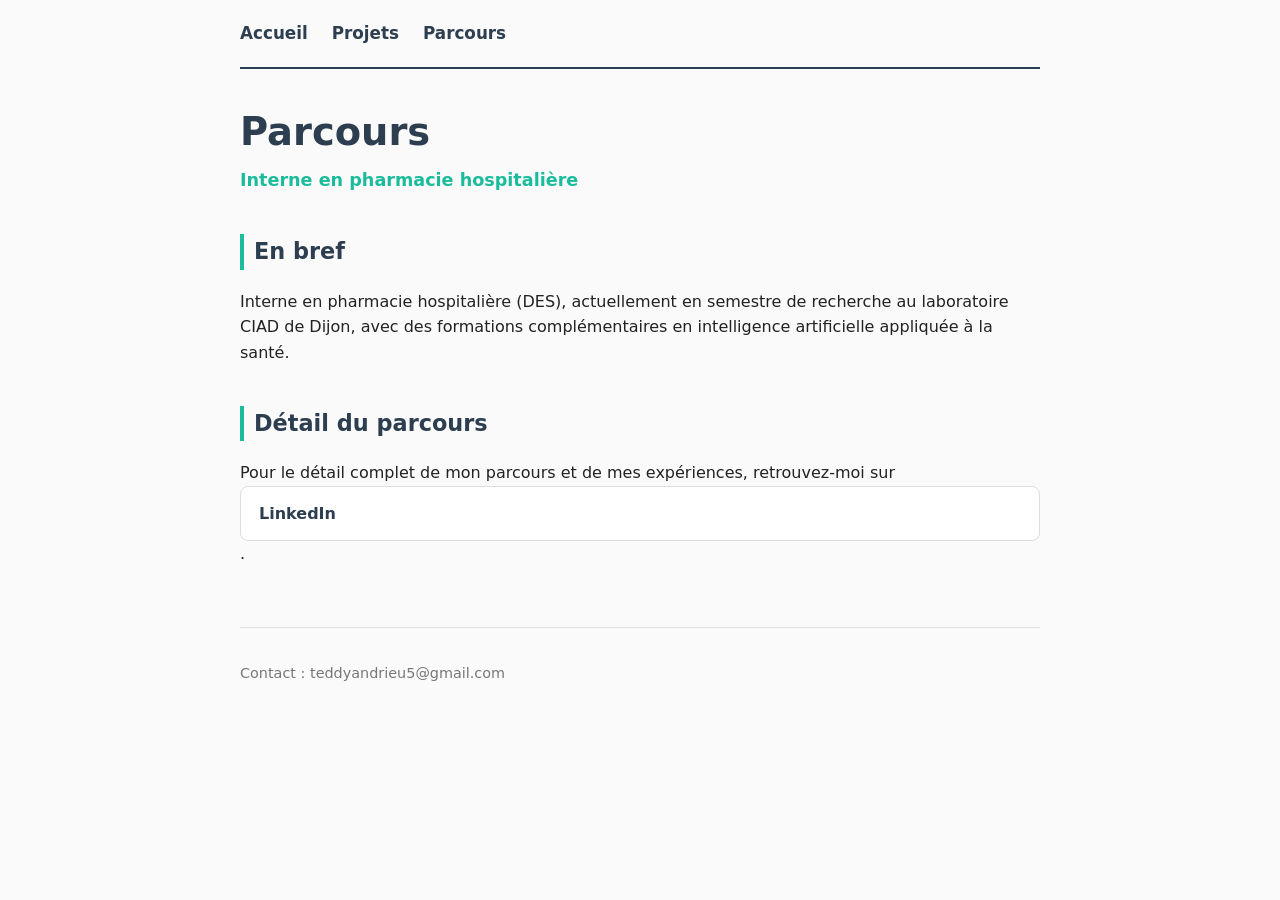
==== cv.html @ 0043d471 "ajout pages projets et cv, mise à jour contenu et style" ====
<!DOCTYPE html>
<html lang="fr">
<head>
  <meta charset="UTF-8">
  <meta name="viewport" content="width=device-width, initial-scale=1.0">
  <title>Parcours - Teddy Andrieu</title>
  <link rel="stylesheet" href="styles.css">
</head>
<body>

  <nav>
    <a href="index.html">Accueil</a>
    <a href="projets.html">Projets</a>
    <a href="cv.html">Parcours</a>
  </nav>

  <main>
    <section class="hero">
      <h1>Parcours</h1>
      <p class="subtitle">Interne en pharmacie hospitalière</p>
    </section>

    <section>
      <h2>En bref</h2>
      <p>
        Interne en pharmacie hospitalière (DES), actuellement en semestre de
        recherche au laboratoire CIAD de Dijon, avec des formations
        complémentaires en intelligence artificielle appliquée à la santé.
      </p>
    </section>

    <section>
      <h2>Détail du parcours</h2>
      <p>
        Pour le détail complet de mon parcours et de mes expériences, retrouvez-moi
        sur <a class="link-card" href="https://linkedin.com/in/TON-PROFIL" target="_blank" rel="noopener">LinkedIn</a>.
      </p>
    </section>
  </main>

  <footer>
    <p>Contact : teddyandrieu5@gmail.com</p>
  </footer>

</body>
</html>
---- styles.css ----
/* Réglages généraux */
body {
  font-family: system-ui, -apple-system, "Segoe UI", Arial, sans-serif;
  line-height: 1.6;
  color: #222;
  max-width: 800px;
  margin: 0 auto;
  padding: 0 20px 60px;
  background-color: #fafafa;
}

/* Menu de navigation */
nav {
  display: flex;
  gap: 24px;
  padding: 20px 0;
  border-bottom: 2px solid #2c3e50;
  margin-bottom: 30px;
}

nav a {
  text-decoration: none;
  color: #2c3e50;
  font-weight: 600;
  font-size: 1.05rem;
}

nav a:hover {
  color: #1abc9c;
}

/* Section d'introduction */
.hero {
  margin-bottom: 40px;
}

.hero h1 {
  font-size: 2.4rem;
  margin-bottom: 4px;
  color: #2c3e50;
}

.subtitle {
  font-size: 1.1rem;
  color: #1abc9c;
  font-weight: 600;
  margin-top: 0;
}

/* Titres de section */
h2 {
  font-size: 1.4rem;
  color: #2c3e50;
  border-left: 4px solid #1abc9c;
  padding-left: 10px;
  margin-top: 40px;
}

/* Liste des domaines d'intérêt */
ul {
  padding-left: 20px;
}

li {
  margin-bottom: 4px;
}

/* Cartes de liens (Drive, GitHub, LinkedIn) */
.links {
  display: flex;
  flex-direction: column;
  gap: 12px;
}

.link-card {
  display: block;
  padding: 14px 18px;
  background-color: white;
  border: 1px solid #ddd;
  border-radius: 8px;
  text-decoration: none;
  color: #2c3e50;
  font-weight: 600;
  transition: border-color 0.2s, transform 0.1s;
}

.link-card:hover {
  border-color: #1abc9c;
  transform: translateX(4px);
}

/* Pied de page */
footer {
  margin-top: 60px;
  padding-top: 20px;
  border-top: 1px solid #ddd;
  font-size: 0.9rem;
  color: #777;
}
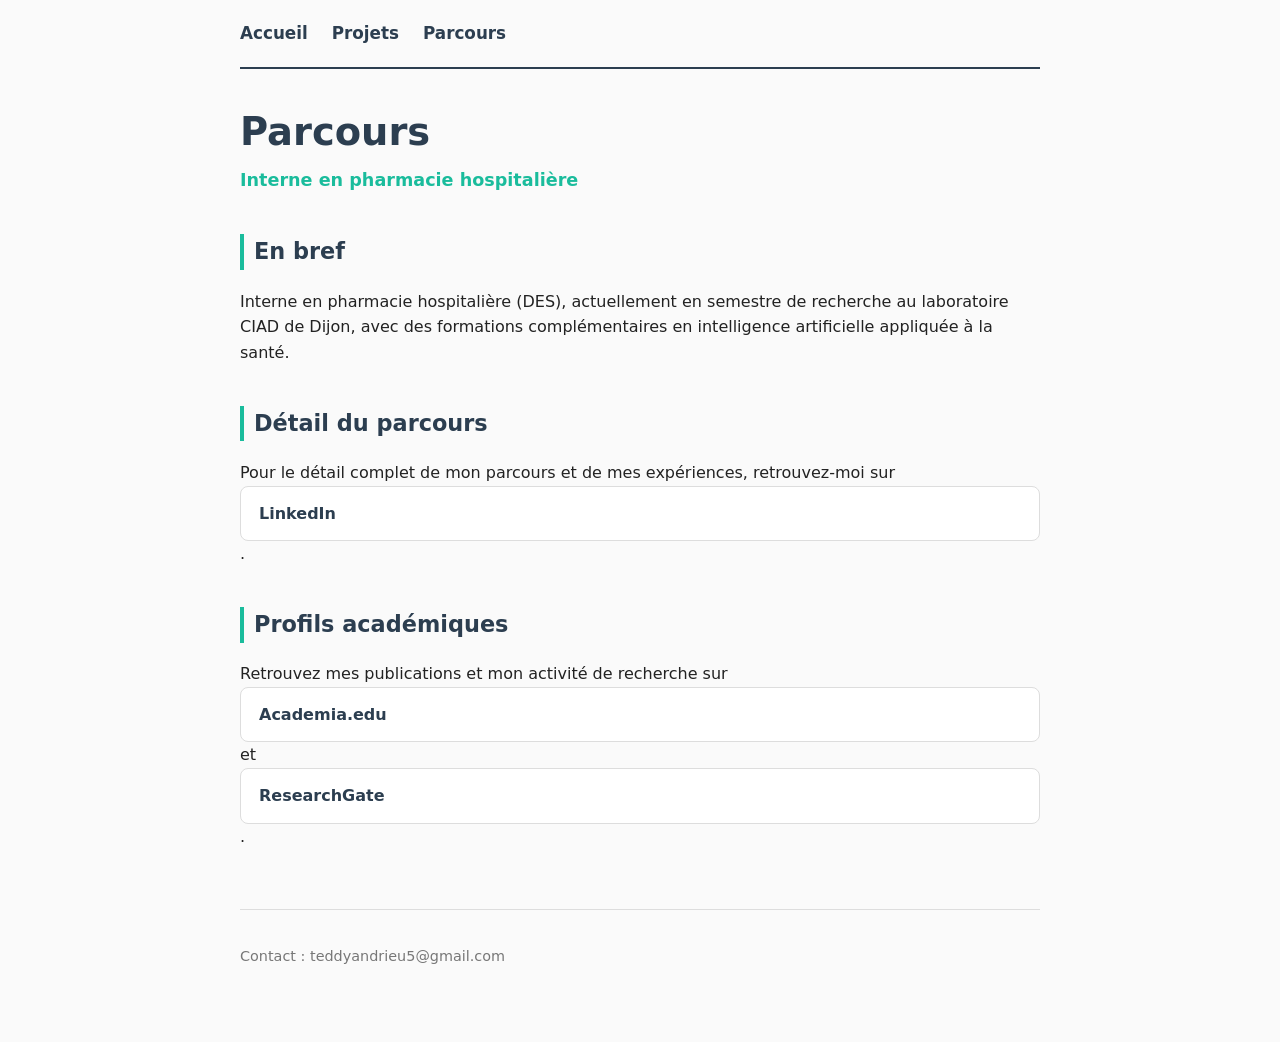
==== commit d616e00f: "Ajout des liens Academia et ResearchGate" ====
--- a/cv.html
+++ b/cv.html
@@ -36,6 +36,16 @@
         sur <a class="link-card" href="https://linkedin.com/in/TON-PROFIL" target="_blank" rel="noopener">LinkedIn</a>.
       </p>
     </section>
+
+    <section>
+      <h2>Profils académiques</h2>
+      <p>
+        Retrouvez mes publications et mon activité de recherche sur
+        <a class="link-card" href="https://univ-montpellier.academia.edu/teddyAndrieu" target="_blank" rel="noopener">Academia.edu</a>
+        et
+        <a class="link-card" href="https://www.researchgate.net/profile/Teddy-Andrieu-2?ev=hdr_xprf" target="_blank" rel="noopener">ResearchGate</a>.
+      </p>
+    </section>
   </main>
 
   <footer>
@@ -43,4 +53,4 @@
   </footer>
 
 </body>
-</html>
+</html>
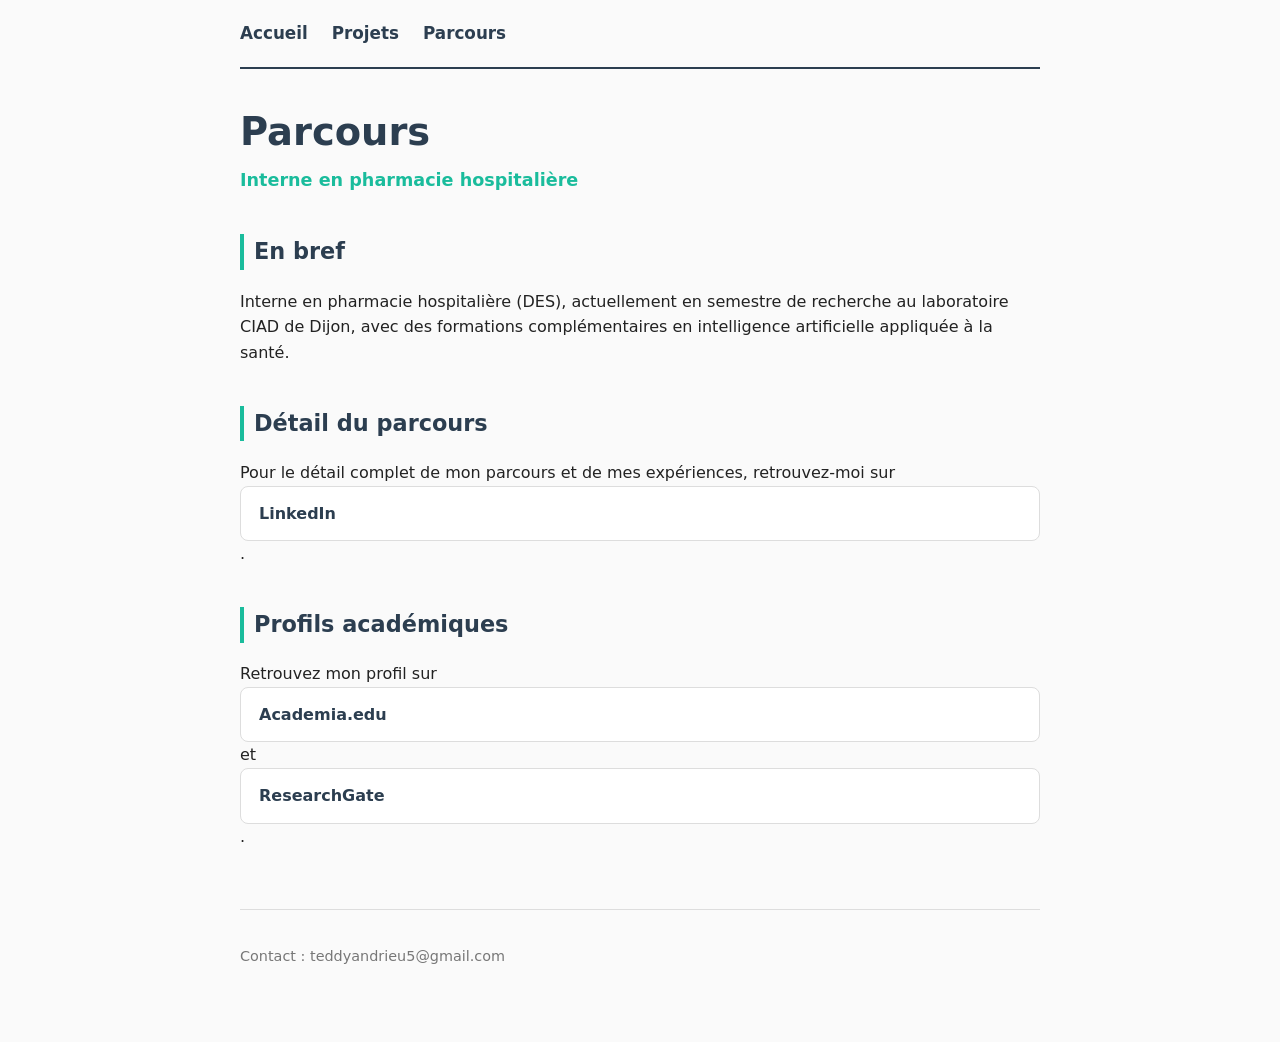
==== commit da78afd0: "Ajout des liens Academia et ResearchGate" ====
--- a/cv.html
+++ b/cv.html
@@ -40,7 +40,7 @@
     <section>
       <h2>Profils académiques</h2>
       <p>
-        Retrouvez mes publications et mon activité de recherche sur
+        Retrouvez mon profil sur
         <a class="link-card" href="https://univ-montpellier.academia.edu/teddyAndrieu" target="_blank" rel="noopener">Academia.edu</a>
         et
         <a class="link-card" href="https://www.researchgate.net/profile/Teddy-Andrieu-2?ev=hdr_xprf" target="_blank" rel="noopener">ResearchGate</a>.
